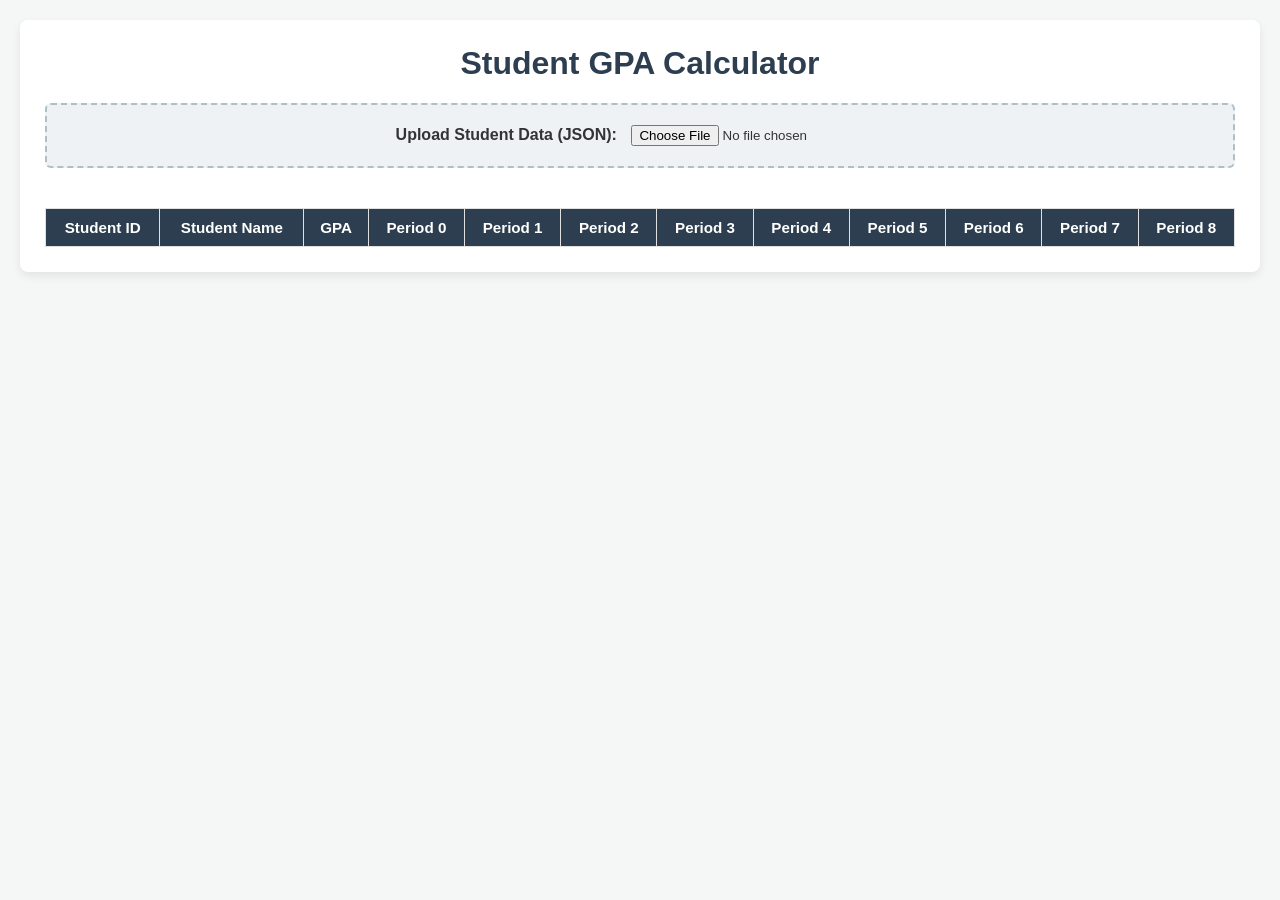
==== index.html @ ccd9534d "Rename gemini-code-1791214460811.html to index.html" ====
<!DOCTYPE html>
<html lang="en">
<head>
    <meta charset="UTF-8">
    <meta name="viewport" content="width=device-width, initial-scale=1.0">
    <title>Student GPA Calculator</title>
    <link rel="stylesheet" href="styles.css">
</head>
<body>
    <div class="container">
        <h1>Student GPA Calculator</h1>
        
        <div class="upload-section">
            <label for="jsonUpload">Upload Student Data (JSON):</label>
            <input type="file" id="jsonUpload" accept=".json">
        </div>

        <div class="table-container">
            <table id="resultsTable">
                <thead>
                    <tr>
                        <th>Student ID</th>
                        <th>Student Name</th>
                        <th>GPA</th>
                        <th>Period 0</th>
                        <th>Period 1</th>
                        <th>Period 2</th>
                        <th>Period 3</th>
                        <th>Period 4</th>
                        <th>Period 5</th>
                        <th>Period 6</th>
                        <th>Period 7</th>
                        <th>Period 8</th>
                    </tr>
                </thead>
                <tbody>
                    <!-- Results will be injected here -->
                </tbody>
            </table>
        </div>
    </div>

    <script src="script.js"></script>
</body>
</html>
---- styles.css ----
body {
    font-family: 'Segoe UI', Tahoma, Geneva, Verdana, sans-serif;
    background-color: #f4f7f6;
    color: #333;
    margin: 0;
    padding: 20px;
}

.container {
    max-width: 1300px;
    margin: 0 auto;
    background: #ffffff;
    padding: 25px;
    border-radius: 8px;
    box-shadow: 0 4px 10px rgba(0, 0, 0, 0.08);
}

h1 {
    text-align: center;
    color: #2c3e50;
    margin-top: 0;
}

.upload-section {
    margin: 20px 0 30px 0;
    text-align: center;
    padding: 20px;
    background-color: #eef2f5;
    border: 2px dashed #b0bec5;
    border-radius: 6px;
}

.upload-section label {
    font-weight: 600;
    margin-right: 10px;
}

.table-container {
    overflow-x: auto;
}

table {
    width: 100%;
    border-collapse: collapse;
    margin-top: 10px;
    font-size: 0.95rem;
}

th, td {
    padding: 10px 12px;
    border: 1px solid #e0e0e0;
    text-align: center;
    vertical-align: middle;
}

th {
    background-color: #2c3e50;
    color: #ffffff;
    font-weight: 600;
    white-space: nowrap;
}

tr:nth-child(even) {
    background-color: #f8f9fa;
}

tr:hover {
    background-color: #e9ecef;
}

/* Badge Styles for Grades & GPA */
.grade-badge {
    display: inline-block;
    padding: 5px 12px;
    border-radius: 8px;
    font-weight: 700;
    font-size: 0.88rem;
    color: #ffffff;
    text-align: center;
    min-width: 52px;
    box-sizing: border-box;
}

.grade-A {
    background-color: #22a653; /* Green */
}

.grade-B {
    background-color: #3669eb; /* Blue */
}

.grade-C {
    background-color: #cc9125; /* Yellow/Gold */
}

.grade-D {
    background-color: #ea5f27; /* Orange */
}

.grade-F {
    background-color: #dc3242; /* Red */
}

.grade-none {
    color: #888888;
}
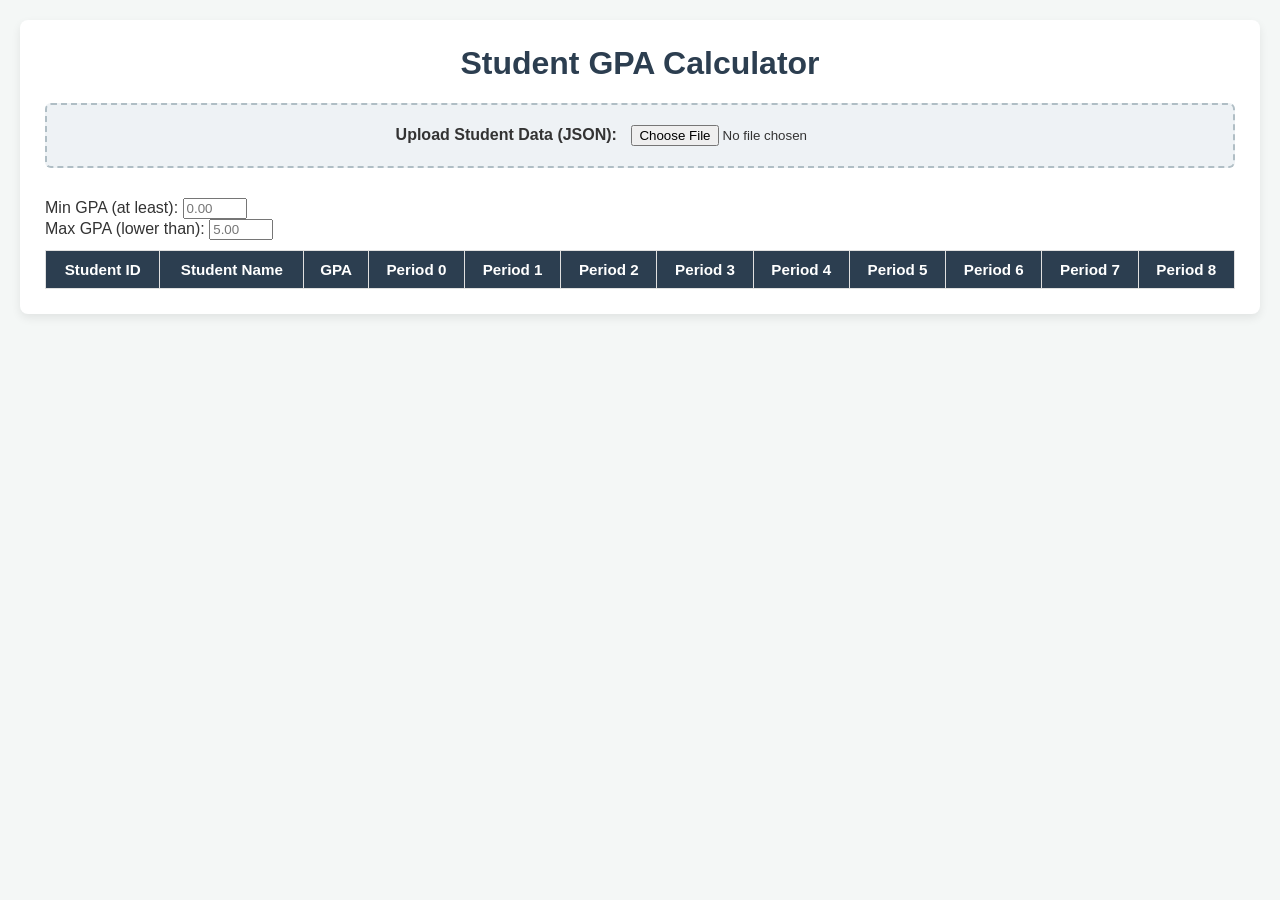
==== commit 9013303b: "Added filter" ====
--- a/index.html
+++ b/index.html
@@ -10,9 +10,22 @@
     <div class="container">
         <h1>Student GPA Calculator</h1>
         
-        <div class="upload-section">
-            <label for="jsonUpload">Upload Student Data (JSON):</label>
-            <input type="file" id="jsonUpload" accept=".json">
+        <div class="controls-container">
+            <div class="upload-section">
+                <label for="jsonUpload">Upload Student Data (JSON):</label>
+                <input type="file" id="jsonUpload" accept=".json">
+            </div>
+
+            <div class="filter-section">
+                <div class="filter-group">
+                    <label for="minGpa">Min GPA (at least):</label>
+                    <input type="number" id="minGpa" step="0.01" min="0" max="5" placeholder="0.00">
+                </div>
+                <div class="filter-group">
+                    <label for="maxGpa">Max GPA (lower than):</label>
+                    <input type="number" id="maxGpa" step="0.01" min="0" max="5" placeholder="5.00">
+                </div>
+            </div>
         </div>
 
         <div class="table-container">
--- a/styles.css
+++ b/styles.css
@@ -68,6 +68,34 @@
     background-color: #e9ecef;
 }
 
+/* Grade Cell Container & Honors Checkbox */
+.grade-cell {
+    display: flex;
+    flex-direction: column;
+    align-items: center;
+    justify-content: center;
+    gap: 4px;
+}
+
+.honors-label {
+    font-size: 0.72rem;
+    font-weight: 600;
+    color: #555;
+    cursor: pointer;
+    display: flex;
+    align-items: center;
+    gap: 3px;
+    user-select: none;
+    margin-top: 2px;
+}
+
+.honors-checkbox {
+    cursor: pointer;
+    width: 13px;
+    height: 13px;
+    accent-color: #2c3e50;
+}
+
 /* Badge Styles for Grades & GPA */
 .grade-badge {
     display: inline-block;
@@ -103,4 +131,4 @@
 
 .grade-none {
     color: #888888;
-}+}
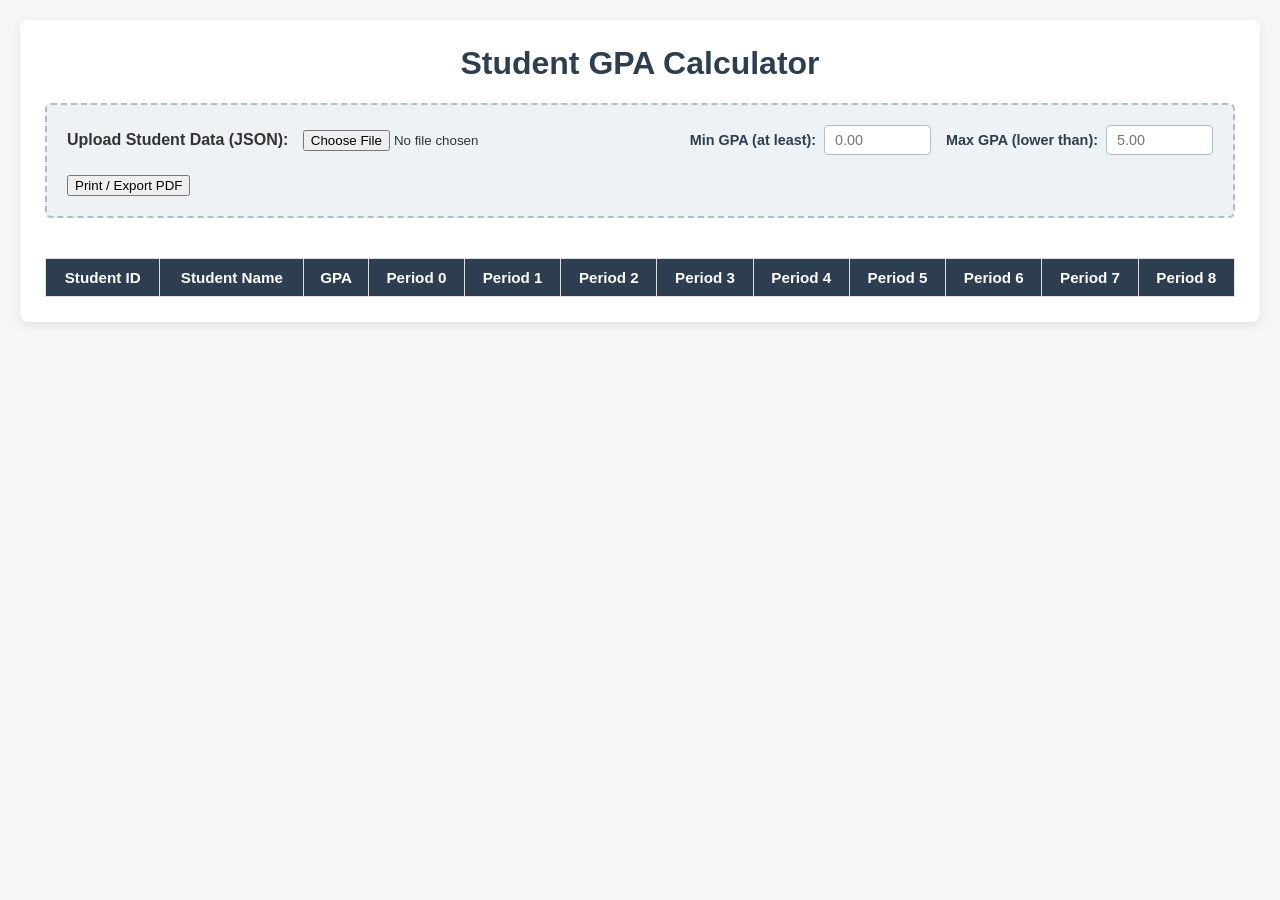
==== commit 487fa6ad: "Print option" ====
--- a/index.html
+++ b/index.html
@@ -26,6 +26,8 @@
                     <input type="number" id="maxGpa" step="0.01" min="0" max="5" placeholder="5.00">
                 </div>
             </div>
+
+            <button id="printBtn" class="print-btn">Print / Export PDF</button>
         </div>
 
         <div class="table-container">
--- a/styles.css
+++ b/styles.css
@@ -21,18 +21,57 @@
     margin-top: 0;
 }
 
-.upload-section {
-    margin: 20px 0 30px 0;
-    text-align: center;
-    padding: 20px;
+/* Controls Header Container */
+.controls-container {
+    display: flex;
+    flex-wrap: wrap;
+    gap: 20px;
+    justify-content: space-between;
+    align-items: center;
     background-color: #eef2f5;
     border: 2px dashed #b0bec5;
     border-radius: 6px;
+    padding: 20px;
+    margin: 20px 0 30px 0;
 }
 
 .upload-section label {
     font-weight: 600;
     margin-right: 10px;
+}
+
+/* Filter Controls */
+.filter-section {
+    display: flex;
+    flex-wrap: wrap;
+    gap: 15px;
+    align-items: center;
+}
+
+.filter-group {
+    display: flex;
+    align-items: center;
+    gap: 8px;
+}
+
+.filter-group label {
+    font-weight: 600;
+    font-size: 0.9rem;
+    color: #2c3e50;
+}
+
+.filter-group input {
+    width: 85px;
+    padding: 6px 10px;
+    border: 1px solid #b0bec5;
+    border-radius: 4px;
+    font-size: 0.9rem;
+    outline: none;
+    transition: border-color 0.2s;
+}
+
+.filter-group input:focus {
+    border-color: #3669eb;
 }
 
 .table-container {
